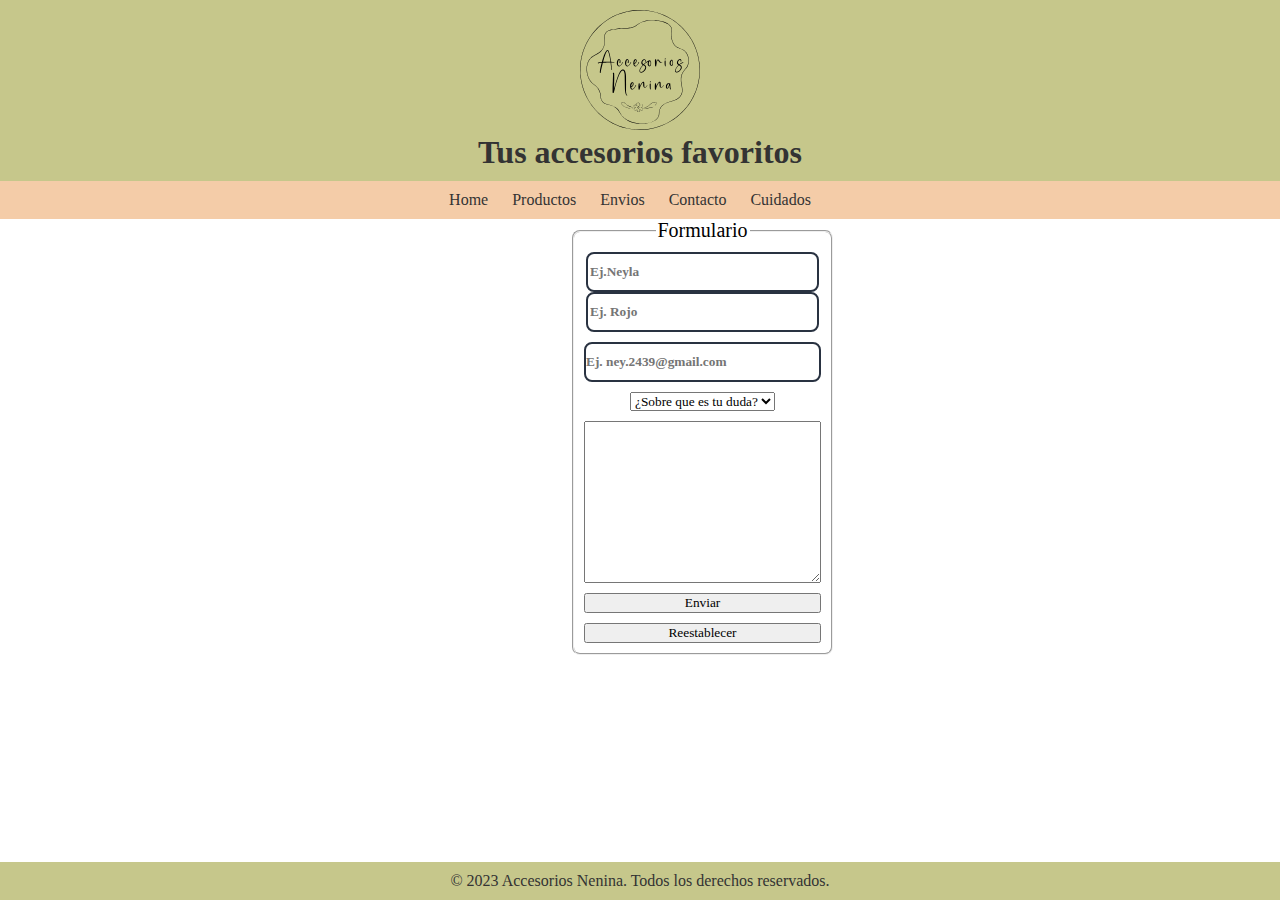
==== html/contacto.html @ 9ea5aeb6 "proyecto primero" ====
<!DOCTYPE html>
<html lang="es">
<head>
    <meta charset="UTF-8">
    <meta name="viewport" content="width=device-width, initial-scale=1.0">
    <link rel="stylesheet" href="../css/styles.css">
    <title>Contacto</title>
</head>
<body class="container-fluid">
    <header>
        <img src="../Accesorios-Nenina-Verde.svg"alt="Accesorios Nenina" class="logo">
        <h1>Tus accesorios favoritos</h1>
    </header>

    <div class="menu"><nav>
        <ul>
            <li><a href="../index.html">Home</a></li>
            <li><a href="productos.html">Productos</a></li>
            <li><a href="envios.html">Envios</a></li>
            <li><a href="contacto.html">Contacto</a></li>
            <li><a href="cuidados.html">Cuidados</a></li>
        </ul>
    </nav></div> 
    <div class="contacto"><form class="contactContainer">
        <fieldset class="contactContainer_form_field">
        <legend class="contactContainer_form_field_title">Formulario</legend>
        <div class="contactContainer_form_field_fullName">
        <input type="text" placeholder="Ej.Neyla" id="Nombre">
        <input type="text" placeholder="Ej. Rojo" id="Apellido">
        </div>
        <input type="email" placeholder="Ej. ney.2439@gmail.com" id="Correo electronico">
        <div class="contactContainer_form_field--contenedorDuda">
            <select name="Dudas" class="contactContainer_form_field--contenedorDuda--duda" required>
                <option value="default">¿Sobre que es tu duda?</option>
                <option value="Productos">Productos</option>
                <option value="Envios">Envios</option>
                <option value="Cuidados">Cuidados</option>
                <option value="Devoluciones">Devoluciones</option>
                <option value="Garantias">Garantias</option>
                <option value="Otra">Otra</option>
             </select>
        </div>
        <textarea name="" id="" cols="30" rows="10"></textarea>
        <button>Enviar</button>
        <button>Reestablecer</button>
    </fieldset>
    </form></div>
    
    <footer>
        <p>&copy; 2023 Accesorios Nenina. Todos los derechos reservados.</p>
    </footer>  
</body>
</html>
---- css/styles.css ----
/* styles.css */
.logo {
    width: 220px;
    height: 120px;
    }
    
body {
    font-family: 'Arial', sans-serif;
    margin: 0;
    padding: 0;
}

header {
    background-color: #c6c78b;
    color: #333;
    padding: 10px;
    text-align: center;
    width: 100%;
}

.menu {
    background-color: #f4cca8;
    color: #333;
    padding: 10px;
    text-align: center;
    width: 100%; 
}

nav ul {
    list-style-type: none;
    padding: 0;
}

nav ul li {
    display: inline;
    margin-right: 20px;
}

nav a {
    color: #333;
    text-decoration: none;
}


.main-content {
    padding: 20px;
    font-family: 'Arial', sans-serif;
    margin: 0;
    padding: 0;
    text-align: justify;
}

footer {
    background-color: #c6c78b;
    color: #333;
    text-align: center;
    padding: 10px;
    position: fixed;
    bottom: 0;
    width: 100%;
}

h2 { font-family: arial, sans-serif;
    font-size: 20px;
    margin-top: auto;
    margin-left: auto;
    padding: 20px;}
    
    
    .parrafoUno { text-align: justify;
    font-family: arial, sans-serif;
    margin-top: auto;
    margin-bottom: auto;
    margin-right: 15px;
    padding: 10px;}
    .parrafoDos { text-align: justify;
    font-family: arial, sans-serif;
    margin-top: auto;
    margin-bottom: auto;
    margin-right: 15px;
    padding: 10px;}
    
    
    h3 { font-size:18px;
        font-family: Arial, sans-serif;
        text-align: center;
        margin-top: auto;
        margin-bottom: auto;
        padding: 20px;}

*{
    margin: 0;
    padding: 0;
    box-sizing: border-box;
    font-family: verdana;
}

.contenido{
    max-width: 1100px;
    width: 200px;
    margin: 40px;
    padding-left: 10px auto;
    display: flex;
    flex-wrap: wrap;
}

.mostrador{
    width: 60%;
    transition: 5s ease;
}
.mostrador .fila{
    display: flex;
    justify-content: space-between;
    margin-bottom: 40px;
}
.mostrador .fila .item{
    max-width: 210px;
    padding: 50px;
    height: 250px;
    text-align: center;
    margin: 10px;
    cursor: pointer;
    border-radius: 20px;
    transition: 3s;
    margin-left: 80px;
    margin-right: 80px;
}

.mostrador .fila .item:hover{
    background-color: #f4cca8 ;
}
.mostrador .fila .item img{
width: 100%;
margin: 30px 0;
}

.mostrador .fila .item .descripcion{
    color: #090d13;
    font-weight: bold;
    font-family: verdana;
    font-size: 15px;
}

.mostrador .fila .item .precio{
    color: #f2766b;
    font-weight: bold;
    font-size: 15px;
}

*{
    margin: 0;
    padding: 0;
    box-sizing: border-box;
    font-family: verdana;
}

.contenido{
    max-width: 1100px;
    width: 200px;
    margin: 40px;
    padding-left: 10px auto;
    display: flex;
    flex-wrap: wrap;
}

.mostrador{
    width: 60%;
    transition: 5s ease;
}
.mostrador .fila{
    display: flex;
    justify-content: space-between;
    margin-bottom: 40px;
}
.mostrador .fila .item{
    max-width: 210px;
    padding: 50px;
    height: 250px;
    text-align: center;
    margin: 10px;
    cursor: pointer;
    border-radius: 20px;
    transition: 3s;
    margin-left: 80px;
    margin-right: 80px;
}

.mostrador .fila .item:hover{
    background-color: #f4cca8 ;
}
.mostrador .fila .item img{
width: 100%;
margin: 30px 0;
}

.mostrador .fila .item .descripcion{
    color: #090d13;
    font-weight: bold;
    font-family: verdana;
    font-size: 15px;
}

.mostrador .fila .item .precio{
    color: #f2766b;
    font-weight: bold;
    font-size: 15px;
}

.parrafoTres { font-family: verdana;
    text-align: justify;
    margin-top: auto;
    margin-bottom: auto;
    padding: 25px;}
.parrafoCuatro { font-family: verdana;
    text-align: justify;
    margin-top: auto;
    margin-bottom: auto;
    padding: 25px;}
.parrafoCinco { font-family: verdana;
        text-align: justify;
        margin-top: auto;
        margin-bottom: auto;
        padding: 10px;}
.parrafoSeis { font-family: verdana;
            text-align: justify;
            margin-top: auto;
            margin-bottom: auto;
            padding: 10px;}
.parrafoSiete { font-family: verdana;
                text-align: justify;
                margin-top: auto;
                margin-bottom: auto;
                padding: 10px;}
.parrafoOcho { font-family: verdana;
                    text-align: justify;
                    margin-top: auto;
                    margin-bottom: auto;
                    padding: 10px;}
.parrafoNueve { font-family: verdana;
                        text-align: justify;
                        margin-top: auto;
                        margin-bottom: auto;
                        padding: 10px;}
                        div form {
                            text-align: center;
                        }
.contacto { display: flex;
    padding-left: 570px;
    padding-right: 570px;
    margin-bottom: auto;
    margin-top: auto;
}

.parrafoContacto {
    display: flex;
    padding-left: 500px;
    padding-right: 500px;
    margin-bottom: auto;
    margin-top: auto;
    text-align: justify;
}

                        
.contactContainer { width: 100%;
                        margin: 0;
                        padding: 0;
                        box-sizing: border-box;
                        font-family: verdana;
                        color: black;
                        display: block;}
                        
.contactContainer_form_field { 
                            width: 100%;
                            display: flex;
                            flex-direction: column;
                            gap: 10px;
                            padding: 10px;
                            border-radius: 08px;
                            margin-bottom: 08px;  
                        }
fieldset {
                            margin-inline-start: 2px;
                            margin-inline-end: 2px;
                            padding-block-start: 0.35px;
                            padding-inline-start: 0.75px;
                            padding-inline-end: 0.75px;
                            padding-block-end: 0.625px;
                            max-inline-size: min-content;
                            border-width: 2px;
                            border-style: groove;
                            border-image: initial;
                        }
.contactContainer_form_field_title {
                            font-size: 20px;
                            font-weight: 200;
                            margin: 0%;
                            padding: 0%;
                            box-sizing: border-box;
                            font-family: verdana;
                            color: black;
                            display: block;
                            padding-inline-start: 2px;
                            padding-inline-end: 2px;
                            border-width: initial;
                            border-style: none;
                            border-color: initial;
                            border-image: initial;
                        }
.contactContainer_form_field_fullName {
                            display: flex;
                            gap: 10px;
                            margin: 0%;
                            padding: 0%;
                            box-sizing: border-box;
                            font-family: verdana;
                            color: black;
                            display: block;
                            padding-inline-start: 2px;
                            padding-inline-end: 2px;
                            border-width: initial;
                            border-style: none;
                            border-color: initial;
                            border-image: initial;
                        }
input {
                            width: 100%;
                            border-radius: 0.5rem;
                            height: 2.5rem;
                            border: 2px solid #293241;
                            padding: 0 0.5rem;
                            font-weight: 600;
                            margin: 0%;
                            padding: 0%;
                            box-sizing: border-box;
                            font-family: verdana;
                            color: black;
                        }
input[type="text"] {
                            padding-block: 1px;
                            padding-inline: 2px;
                        }
.contactContainer_form_field--contenedorDuda { 
                            width: 100%;
                            margin: 0%;
                            padding: 0%;
                            box-sizing: border-box;
                            font-family: verdana;
                            color: black;
                            display: block;
                            display: flex;
                            justify-content: center;
                        }    
@media only screen and (max-width: 600px) {
}

@media only screen and (min-width: 601px) and (max-width: 1024px) {
   
    
}

@media only screen and (min-width: 1025px) {
}


@media only screen and (min-device-width : 320px) and (max-device-width : 480px) {
    
  }
  
  
  @media (min-width: 481px) and (max-width: 767px) {

  }
    
  @media only screen and (min-width : 321px) {
  
  }
  
  @media only screen and (max-width : 320px) {
  
  }
   
  @media only screen and (min-device-width : 768px) and (max-device-width : 1024px) {
    
  }
   
  @media only screen and (min-device-width : 768px) and (max-device-width : 1024px) 
  and (orientation : landscape) {
   
  }
   
  @media only screen and (min-device-width : 768px) and (max-device-width : 1024px) 
  and (orientation : portrait) {
   
  }
     
  @media only screen and (min-width : 1224px) {
    
  }
   
  
  @media only screen and (min-width : 1824px) {
    
  }
    
  @media only screen and (-webkit-min-device-pixel-ratio : 1.5), 
  only screen and (min-device-pixel-ratio : 1.5) {
   
  }
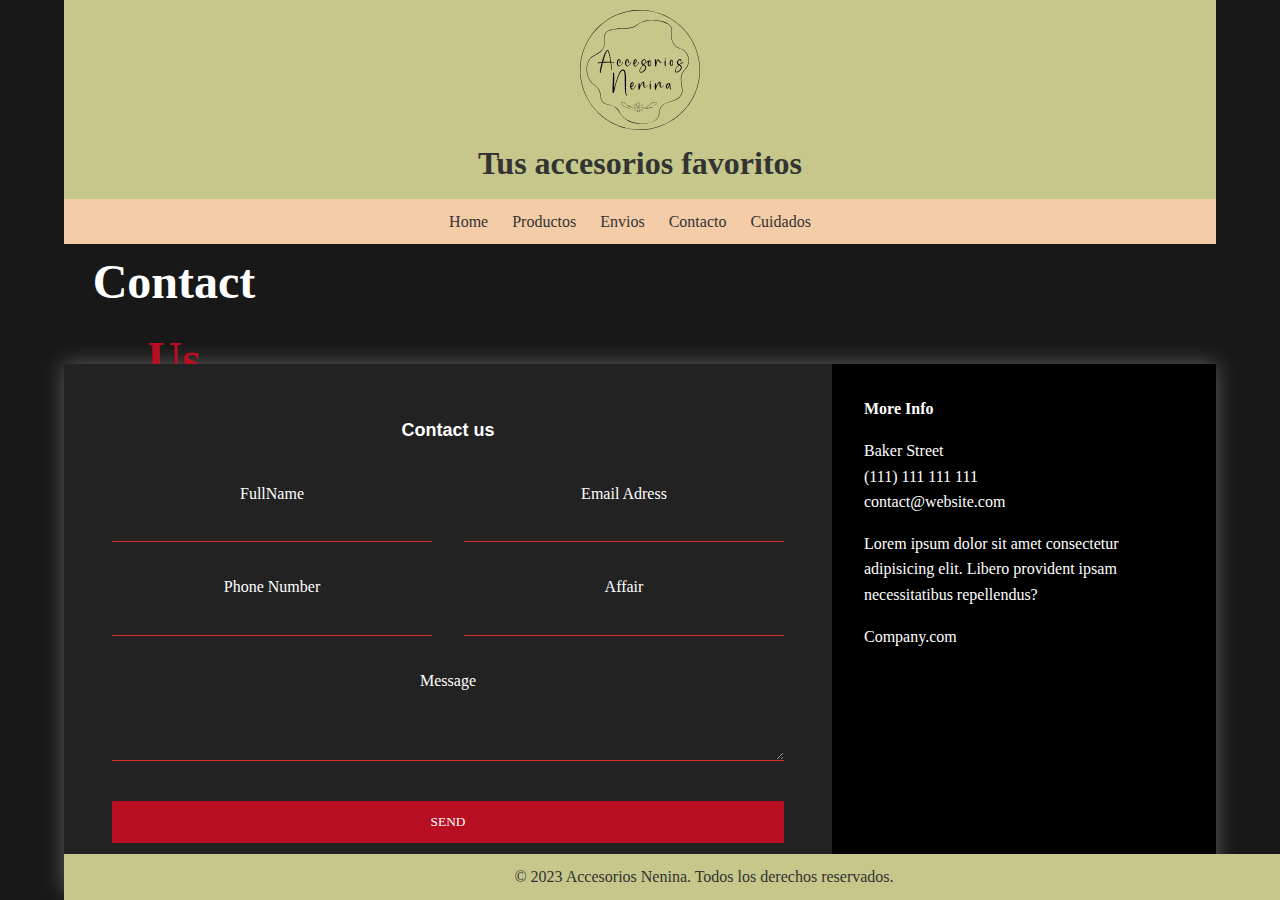
==== commit a7befa9a: "formulario contacto responsive" ====
--- a/html/contacto.html
+++ b/html/contacto.html
@@ -21,30 +21,54 @@
             <li><a href="cuidados.html">Cuidados</a></li>
         </ul>
     </nav></div> 
-    <div class="contacto"><form class="contactContainer">
-        <fieldset class="contactContainer_form_field">
-        <legend class="contactContainer_form_field_title">Formulario</legend>
-        <div class="contactContainer_form_field_fullName">
-        <input type="text" placeholder="Ej.Neyla" id="Nombre">
-        <input type="text" placeholder="Ej. Rojo" id="Apellido">
+    <div class="content">
+
+        <h1 class="logo">Contact <span>Us</span></h1>
+
+        <div class="contact-wrapper animated bounceInUp">
+            <div class="contact-form">
+                <h3>Contact us</h3>
+                <form action="">
+                    <p>
+                        <label>FullName</label>
+                        <input type="text" name="fullname">
+                    </p>
+                    <p>
+                        <label>Email Adress</label>
+                        <input type="email" name="email">
+                    </p>
+                    <p>
+                        <label>Phone Number</label>
+                        <input type="tel" name="phone">
+                    </p>
+                    <p>
+                        <label>Affair</label>
+                        <input type="text" name="affair">
+                    </p>
+                    <p class="block">
+                       <label>Message</label> 
+                        <textarea name="message" rows="3"></textarea>
+                    </p>
+                    <p class="block">
+                        <button>
+                            Send
+                        </button>
+                    </p>
+                </form>
+            </div>
+            <div class="contact-info">
+                <h4>More Info</h4>
+                <ul>
+                    <li><i class="fas fa-map-marker-alt"></i> Baker Street</li>
+                    <li><i class="fas fa-phone"></i> (111) 111 111 111</li>
+                    <li><i class="fas fa-envelope-open-text"></i> contact@website.com</li>
+                </ul>
+                <p>Lorem ipsum dolor sit amet consectetur adipisicing elit. Libero provident ipsam necessitatibus repellendus?</p>
+                <p>Company.com</p>
+            </div>
         </div>
-        <input type="email" placeholder="Ej. ney.2439@gmail.com" id="Correo electronico">
-        <div class="contactContainer_form_field--contenedorDuda">
-            <select name="Dudas" class="contactContainer_form_field--contenedorDuda--duda" required>
-                <option value="default">¿Sobre que es tu duda?</option>
-                <option value="Productos">Productos</option>
-                <option value="Envios">Envios</option>
-                <option value="Cuidados">Cuidados</option>
-                <option value="Devoluciones">Devoluciones</option>
-                <option value="Garantias">Garantias</option>
-                <option value="Otra">Otra</option>
-             </select>
-        </div>
-        <textarea name="" id="" cols="30" rows="10"></textarea>
-        <button>Enviar</button>
-        <button>Reestablecer</button>
-    </fieldset>
-    </form></div>
+
+    </div>
     
     <footer>
         <p>&copy; 2023 Accesorios Nenina. Todos los derechos reservados.</p>
--- a/css/styles.css
+++ b/css/styles.css
@@ -244,112 +244,124 @@
                         div form {
                             text-align: center;
                         }
-.contacto { display: flex;
-    padding-left: 570px;
-    padding-right: 570px;
-    margin-bottom: auto;
-    margin-top: auto;
-}
-
-.parrafoContacto {
-    display: flex;
-    padding-left: 500px;
-    padding-right: 500px;
-    margin-bottom: auto;
-    margin-top: auto;
-    text-align: justify;
-}
-
-                        
-.contactContainer { width: 100%;
-                        margin: 0;
-                        padding: 0;
-                        box-sizing: border-box;
-                        font-family: verdana;
-                        color: black;
-                        display: block;}
-                        
-.contactContainer_form_field { 
+                        * {
+                            box-sizing: border-box;
+                        }
+                        
+                        body {
+                            background: #181818;
+                            color: #fff;
+                            line-height: 1.6;
+                            font-family: 'Quicksand', sans-serif;
+                            padding: 0 1.5em;
+                        }
+                        
+                        .container {
+                            max-width: 1170px;
+                            margin-left: auto;
+                            margin-right: auto;
+                            padding: 1.5em;
+                        }
+                        
+                        ul {
+                            list-style: none;
+                            padding: 0;
+                        }
+                        
+                        .logo {
+                            text-align: center;
+                            font-size: 3em;
+                        }
+                        
+                        .logo span {
+                            color: #B70E21;
+                        }
+                        
+                        .contact-wrapper {
+                            box-shadow: 0 0 20px 0 rgba(255, 255, 255, .3);
+                        }
+                        
+                        .contact-wrapper > * {
+                            padding: 1em;
+                        }
+                        
+                        .contact-form {
+                            background: #222222;
+                        }
+                        
+                        .contact-form form {
+                            display: grid;
+                            grid-template-columns: 1fr 1fr;
+                        }
+                        
+                        .contact-form form label {
+                            display: block;
+                        }
+                        
+                        .contact-form form p {
+                            margin: 0;
+                            padding: 1em;
+                        }
+                        
+                        .contact-form form .block {
+                            grid-column: 1 / 3;
+                        }
+                        
+                        .contact-form form button,
+                        .contact-form form input,
+                        .contact-form form textarea {
                             width: 100%;
-                            display: flex;
-                            flex-direction: column;
-                            gap: 10px;
-                            padding: 10px;
-                            border-radius: 08px;
-                            margin-bottom: 08px;  
-                        }
-fieldset {
-                            margin-inline-start: 2px;
-                            margin-inline-end: 2px;
-                            padding-block-start: 0.35px;
-                            padding-inline-start: 0.75px;
-                            padding-inline-end: 0.75px;
-                            padding-block-end: 0.625px;
-                            max-inline-size: min-content;
-                            border-width: 2px;
-                            border-style: groove;
-                            border-image: initial;
-                        }
-.contactContainer_form_field_title {
-                            font-size: 20px;
-                            font-weight: 200;
-                            margin: 0%;
-                            padding: 0%;
-                            box-sizing: border-box;
-                            font-family: verdana;
-                            color: black;
-                            display: block;
-                            padding-inline-start: 2px;
-                            padding-inline-end: 2px;
-                            border-width: initial;
-                            border-style: none;
-                            border-color: initial;
-                            border-image: initial;
-                        }
-.contactContainer_form_field_fullName {
-                            display: flex;
-                            gap: 10px;
-                            margin: 0%;
-                            padding: 0%;
-                            box-sizing: border-box;
-                            font-family: verdana;
-                            color: black;
-                            display: block;
-                            padding-inline-start: 2px;
-                            padding-inline-end: 2px;
-                            border-width: initial;
-                            border-style: none;
-                            border-color: initial;
-                            border-image: initial;
-                        }
-input {
-                            width: 100%;
-                            border-radius: 0.5rem;
-                            height: 2.5rem;
-                            border: 2px solid #293241;
-                            padding: 0 0.5rem;
-                            font-weight: 600;
-                            margin: 0%;
-                            padding: 0%;
-                            box-sizing: border-box;
-                            font-family: verdana;
-                            color: black;
-                        }
-input[type="text"] {
-                            padding-block: 1px;
-                            padding-inline: 2px;
-                        }
-.contactContainer_form_field--contenedorDuda { 
-                            width: 100%;
-                            margin: 0%;
-                            padding: 0%;
-                            box-sizing: border-box;
-                            font-family: verdana;
-                            color: black;
-                            display: block;
-                            display: flex;
-                            justify-content: center;
-                        }    
+                            padding: .7em;
+                            border: none;
+                            background: none;
+                            outline: 0;
+                            color: #fff;
+                            border-bottom: 1px solid #d63031;
+                        }
+                        
+                        .contact-form form button {
+                            background: #B70E21;
+                            border: 0;
+                            text-transform: uppercase;
+                            padding: 1em;
+                        }
+                        
+                        .contact-form form button:hover,
+                        .contact-form form button:focus {
+                            background: #d63031;
+                            color: #fff;
+                            transition: background-color 1s ease-out;
+                            outline: 0;
+                        }
+                        
+                        /* CONTACT INFO */
+                        .contact-info {
+                            background: #000;
+                        }
+                        
+                        .contact-info h4, .contact-info ul, .contact-info p {
+                            text-align: center;
+                            margin: 0 0 1rem 0;
+                        }
+                        
+                        /* LARGE SIZE */
+                        @media(min-width: 700px) {
+                            body {
+                                padding: 0 4em;
+                            }
+                            .contact-wrapper {
+                                display: grid;
+                                grid-template-columns: 2fr 1fr;
+                            }
+                            .contact-wrapper > * {
+                                padding: 2em;
+                            }
+                            .contact-info h4,
+                            .contact-info ul,
+                            .contact-info p {
+                                text-align: left;
+                            }
+                        } 
 @media only screen and (max-width: 600px) {
 }
 
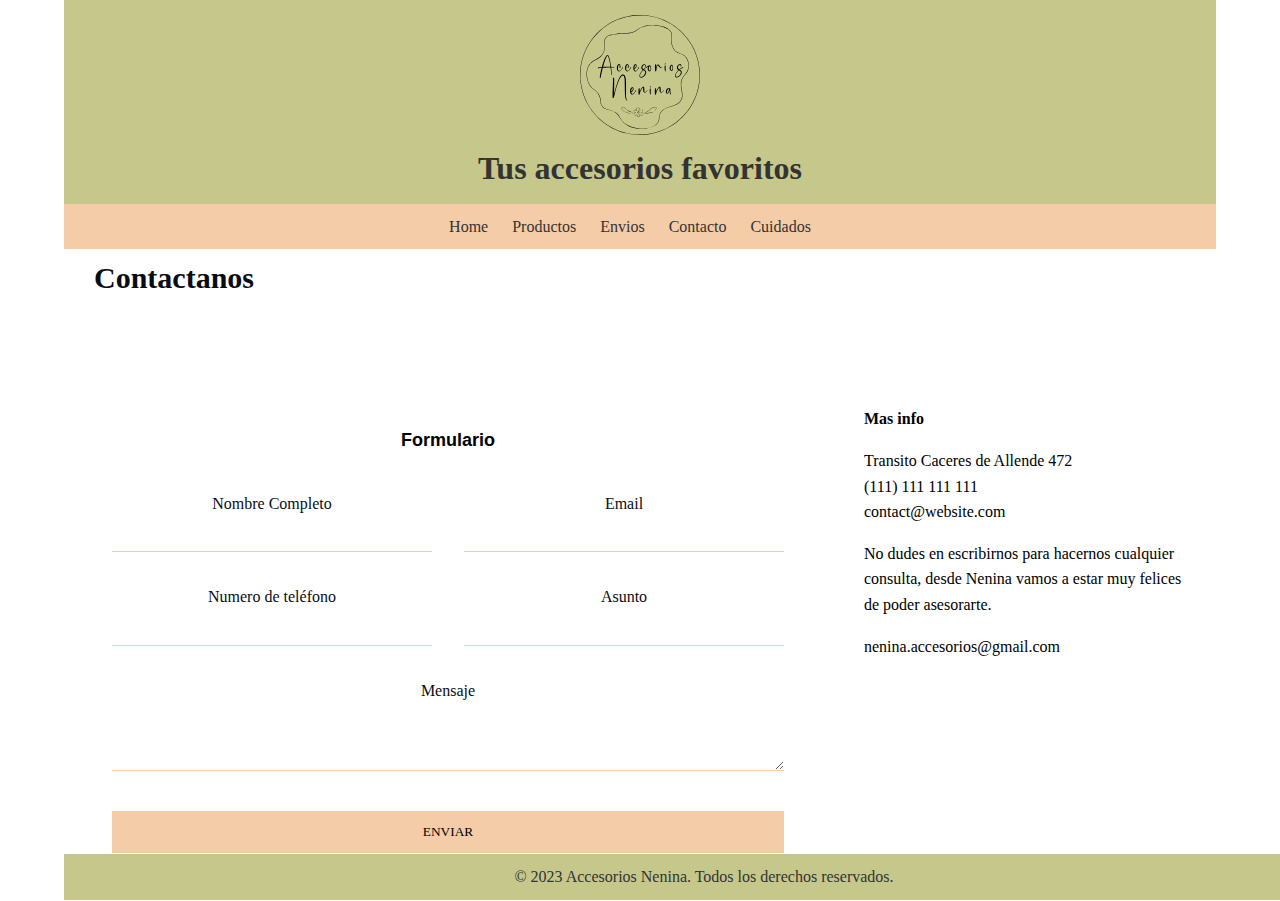
==== commit 0d733cd3: "tres paginas responsive" ====
--- a/html/contacto.html
+++ b/html/contacto.html
@@ -21,50 +21,50 @@
             <li><a href="cuidados.html">Cuidados</a></li>
         </ul>
     </nav></div> 
-    <div class="content">
+    <div class="container-fluid">
 
-        <h1 class="logo">Contact <span>Us</span></h1>
+        <h1 class="logo">Contactanos</h1>
 
         <div class="contact-wrapper animated bounceInUp">
             <div class="contact-form">
-                <h3>Contact us</h3>
+                <h3>Formulario</h3>
                 <form action="">
                     <p>
-                        <label>FullName</label>
+                        <label>Nombre Completo</label>
                         <input type="text" name="fullname">
                     </p>
                     <p>
-                        <label>Email Adress</label>
+                        <label>Email</label>
                         <input type="email" name="email">
                     </p>
                     <p>
-                        <label>Phone Number</label>
+                        <label>Numero de teléfono</label>
                         <input type="tel" name="phone">
                     </p>
                     <p>
-                        <label>Affair</label>
+                        <label>Asunto</label>
                         <input type="text" name="affair">
                     </p>
                     <p class="block">
-                       <label>Message</label> 
+                       <label>Mensaje</label> 
                         <textarea name="message" rows="3"></textarea>
                     </p>
                     <p class="block">
                         <button>
-                            Send
+                            Enviar
                         </button>
                     </p>
                 </form>
             </div>
             <div class="contact-info">
-                <h4>More Info</h4>
+                <h4>Mas info</h4>
                 <ul>
-                    <li><i class="fas fa-map-marker-alt"></i> Baker Street</li>
+                    <li><i class="fas fa-map-marker-alt"></i> Transito Caceres de Allende 472</li>
                     <li><i class="fas fa-phone"></i> (111) 111 111 111</li>
                     <li><i class="fas fa-envelope-open-text"></i> contact@website.com</li>
                 </ul>
-                <p>Lorem ipsum dolor sit amet consectetur adipisicing elit. Libero provident ipsam necessitatibus repellendus?</p>
-                <p>Company.com</p>
+                <p>No dudes en escribirnos para hacernos cualquier consulta, desde Nenina vamos a estar muy felices de poder asesorarte.</p>
+                <p>nenina.accesorios@gmail.com</p>
             </div>
         </div>
 
--- a/css/styles.css
+++ b/css/styles.css
@@ -210,37 +210,44 @@
     text-align: justify;
     margin-top: auto;
     margin-bottom: auto;
-    padding: 25px;}
+    padding: 25px;
+color: #090d13;}
 .parrafoCuatro { font-family: verdana;
     text-align: justify;
     margin-top: auto;
     margin-bottom: auto;
-    padding: 25px;}
+    padding: 25px;
+color: #090d13;}
 .parrafoCinco { font-family: verdana;
         text-align: justify;
         margin-top: auto;
         margin-bottom: auto;
-        padding: 10px;}
+        padding: 10px;
+        color: #090d13;}
 .parrafoSeis { font-family: verdana;
             text-align: justify;
             margin-top: auto;
             margin-bottom: auto;
-            padding: 10px;}
+            padding: 10px;
+            color: #090d13;}
 .parrafoSiete { font-family: verdana;
                 text-align: justify;
                 margin-top: auto;
                 margin-bottom: auto;
-                padding: 10px;}
+                padding: 10px;
+                color: #090d13;}
 .parrafoOcho { font-family: verdana;
                     text-align: justify;
                     margin-top: auto;
                     margin-bottom: auto;
-                    padding: 10px;}
+                    padding: 10px;
+                    color: #090d13;}
 .parrafoNueve { font-family: verdana;
                         text-align: justify;
                         margin-top: auto;
                         margin-bottom: auto;
-                        padding: 10px;}
+                        padding: 10px;
+                        color: #090d13;}
                         div form {
                             text-align: center;
                         }
@@ -249,7 +256,7 @@
                         }
                         
                         body {
-                            background: #181818;
+                            background: white;
                             color: #fff;
                             line-height: 1.6;
                             font-family: 'Quicksand', sans-serif;
@@ -270,12 +277,11 @@
                         
                         .logo {
                             text-align: center;
-                            font-size: 3em;
-                        }
-                        
-                        .logo span {
-                            color: #B70E21;
-                        }
+                            font-size: 30px;
+                            color: #090d13;
+                            margin-top: 5px;
+                        }
+                        
                         
                         .contact-wrapper {
                             box-shadow: 0 0 20px 0 rgba(255, 255, 255, .3);
@@ -286,7 +292,8 @@
                         }
                         
                         .contact-form {
-                            background: #222222;
+                            background: white;
+                            color: black
                         }
                         
                         .contact-form form {
@@ -296,6 +303,7 @@
                         
                         .contact-form form label {
                             display: block;
+                            color: #090d13;
                         }
                         
                         .contact-form form p {
@@ -315,12 +323,12 @@
                             border: none;
                             background: none;
                             outline: 0;
-                            color: #fff;
-                            border-bottom: 1px solid #d63031;
+                            color: black;
+                            border-bottom: 1px solid #f4cca8;
                         }
                         
                         .contact-form form button {
-                            background: #B70E21;
+                            background: #f4cca8;
                             border: 0;
                             text-transform: uppercase;
                             padding: 1em;
@@ -328,20 +336,21 @@
                         
                         .contact-form form button:hover,
                         .contact-form form button:focus {
-                            background: #d63031;
-                            color: #fff;
+                            background: #f4cca8;
+                            color: black;
                             transition: background-color 1s ease-out;
                             outline: 0;
                         }
                         
                         /* CONTACT INFO */
                         .contact-info {
-                            background: #000;
+                            background: white;
                         }
                         
                         .contact-info h4, .contact-info ul, .contact-info p {
                             text-align: center;
                             margin: 0 0 1rem 0;
+                            color: black;
                         }
                         
                         /* LARGE SIZE */
